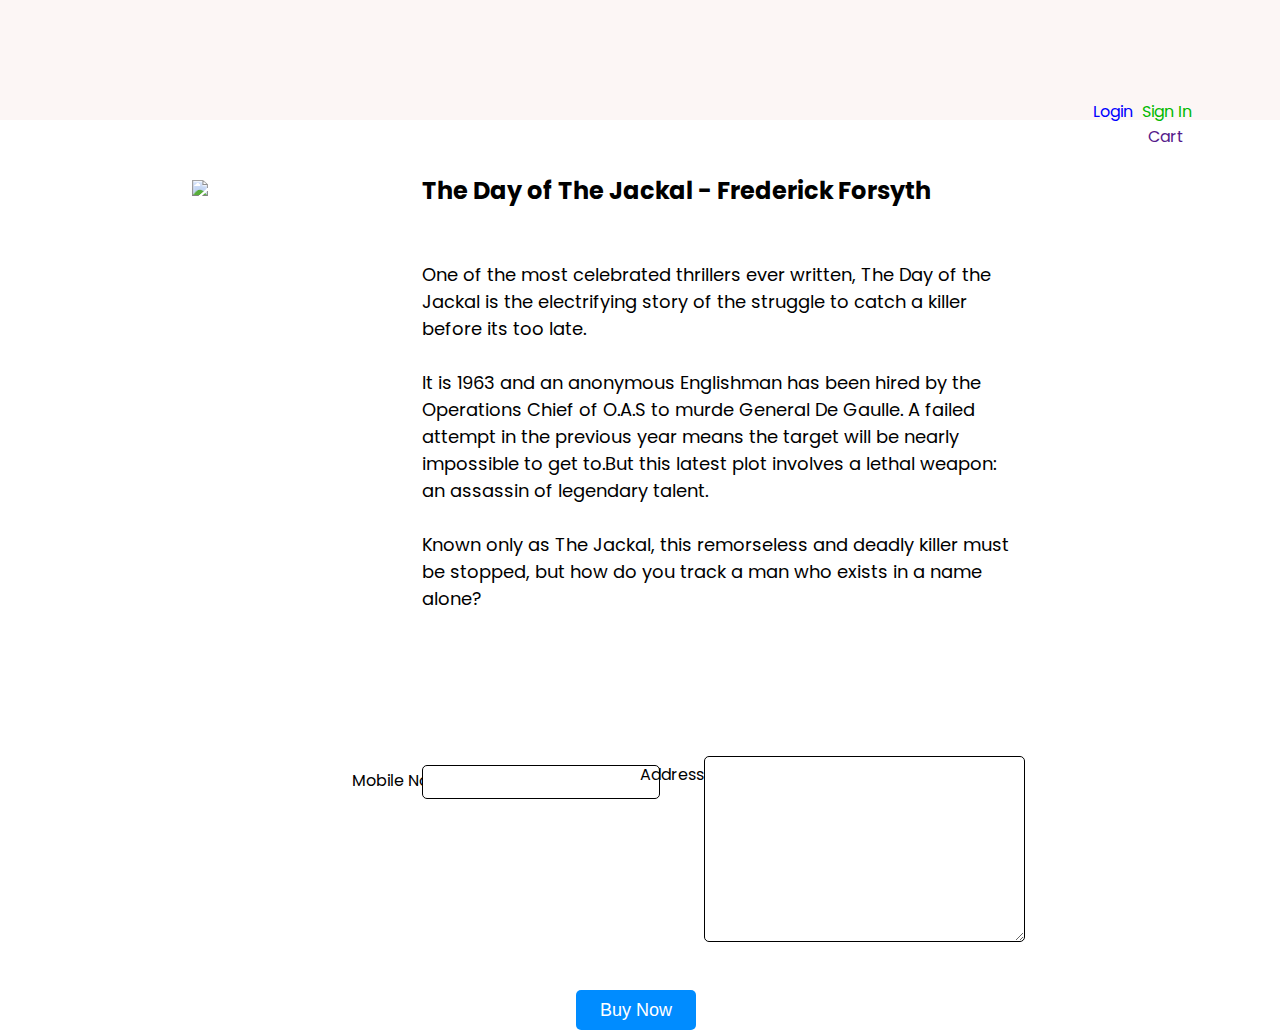
==== day of jackal.html @ 7d9711c2 "Add files via upload" ====
<!DOCTYPE html>
<html lang="en">
<head>
    <meta charset="UTF-8">
    <meta http-equiv="X-UA-Compatible" content="IE=edge">
    <meta name="viewport" content="width=device-width, initial-scale=1.0">
    <link href='https://fonts.googleapis.com/css?family=Poppins' rel='stylesheet'>
    <link rel="icon" href="images/favicon.jpg">
    <link rel="stylesheet" href="day of the jackal.css">
    <title>BookTown</title>
</head>
<body>
    <header>
        <a href="main.html"><img src="images/logo.png" alt=""></a>
        <div id="acc">
            <a href="" id="log">Login</a>
            <a href="" id="sig">Sign In</a>
            <a href="" id="cart">Cart</a>
            <img src="images/cart.png" alt="" id="cp">
        </div>
    </header>
    <section>
        <img src="images/the day of the jackal.jpg" id="dec">
        <h2>The Day of The Jackal - Frederick Forsyth</h2>
        <p>One of the most celebrated thrillers ever written, The Day of the Jackal is the electrifying story of the
            struggle to catch a killer before its too late. <br><br>
            It is 1963 and an anonymous Englishman has been hired by the Operations Chief of O.A.S to murde General De Gaulle.
            A failed attempt in the previous year means the target will be nearly impossible to get to.But this latest plot involves
            a lethal weapon: an assassin of legendary talent. <br><br>
            Known only as The Jackal, this remorseless and deadly killer must be stopped, but how do you track a man who exists in a name alone?  
        </p>
        <form action="main.html">
            <label for="mobile" id="mob">Mobile No :</label>
            <input type="text" name="mobile" id="mobin" required>
            <label for="add" id="ad">Address :</label>
            <textarea name="add" id="adin" cols="30" rows="10" required></textarea>
            <button id="but">Buy Now</button>
        </form>
    </section>
</body>
</html>
---- day of the jackal.css ----
body{
    margin: 0;
    padding: 0;
    font-family: "Poppins";
}
body::-webkit-scrollbar {
    width: 7px;               
}
body::-webkit-scrollbar-thumb {
    background-color: rgb(160, 160, 160); 
    border-radius: 20px;       
  }
header{
    height: 120px;
    background-color: #FCF6F5FF;
}
img{
    left: 50px;
    top: 25px;
    position: absolute;
}
#acc{
   position: absolute;
   left: 85%;
   top: 11%;
}
a{
    text-decoration: none;
    margin-left: 5px;
}
#log{
    color: blue;
}
#sig{
    color: rgb(1, 185, 1);
}
#cart{
    margin-left: 60px;
}
#cp{
    position: absolute;
    height: 20px;
    width: 20px;
    left: 102%;
    top: 11%;
}
#dec{
    position: absolute;
    top: 20%;
    left: 15%;
}
h2{
    position: absolute;
    left: 33%;
    top: 17%;
}
p{
    position: absolute;
    top: 27%;
    width: 600px;
    left: 33%;
    font-size: large;
}
#mobin{
    position: absolute;
    left: 33%;
    top: 85%;
    border: solid 1px black;
    border-radius: 5px;
    height: 30px;
    font-size: large;
}
#mob{
    position: absolute;
    left: 27.5%;
    top: 85.3%;
}
#ad{
    position: absolute;
    left: 50%;
    top: 84.7%;
}
#adin{
    position: absolute;
    left: 55%;
    top: 84%;
    border: solid 1px black;
    border-radius: 5px;
    font-size: large;
}
#but{
    position: absolute;
    left: 45%;
    top: 110%;
    border: none;
    height: 40px;
    width: 120px;
    font-size: large;
    border-radius: 5px;
    background-color: rgb(0, 140, 255);
    cursor: pointer;
    color: rgb(255, 255, 255);
}
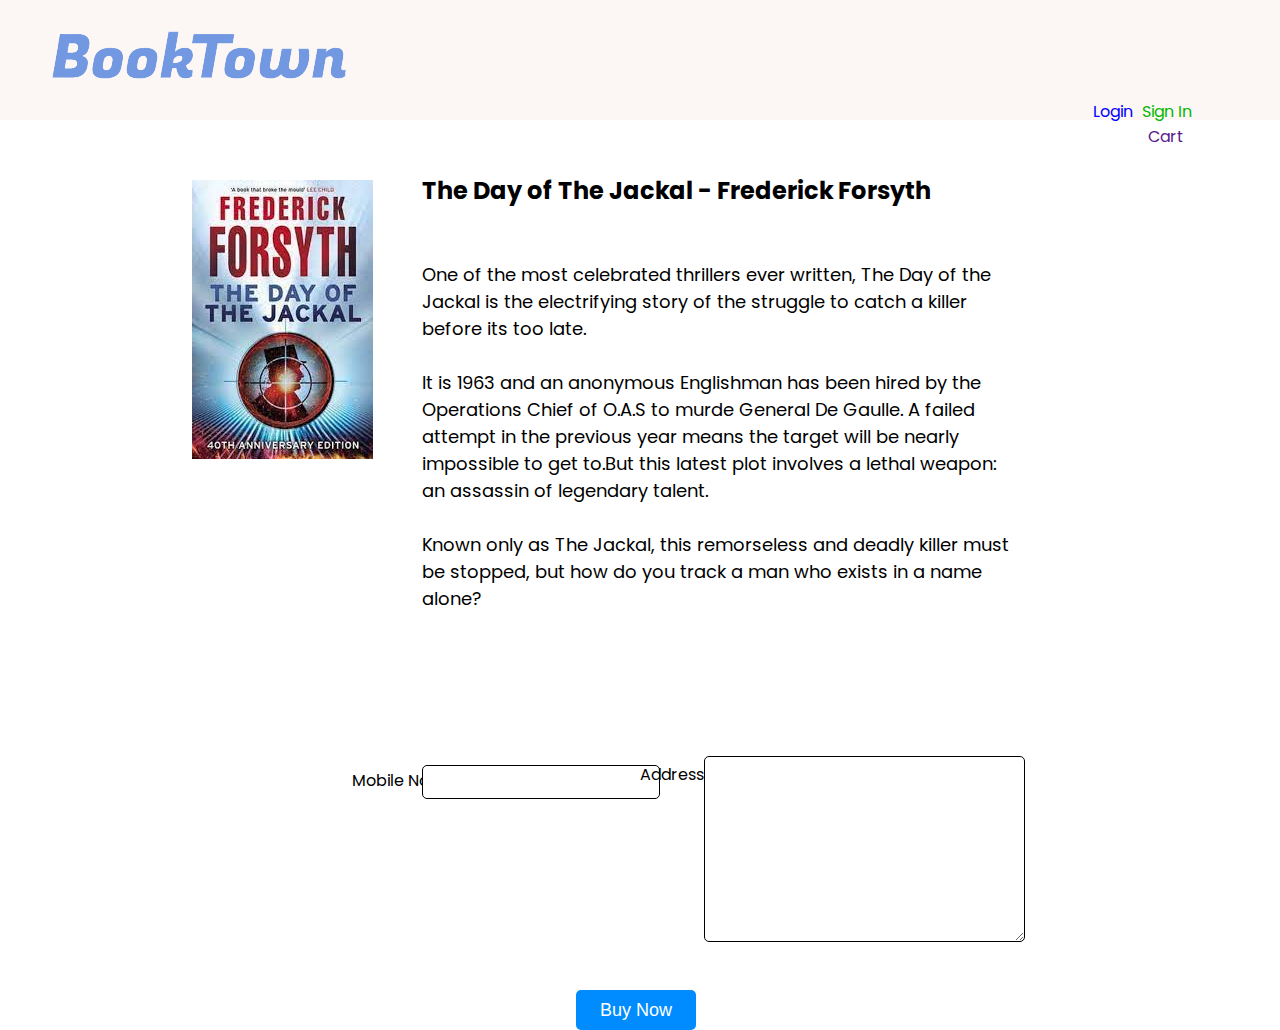
==== commit d79121f6: "Add files via upload" ====
--- a/day of jackal.html
+++ b/day of jackal.html
@@ -29,7 +29,7 @@
             a lethal weapon: an assassin of legendary talent. <br><br>
             Known only as The Jackal, this remorseless and deadly killer must be stopped, but how do you track a man who exists in a name alone?  
         </p>
-        <form action="main.html">
+        <form action="index.html">
             <label for="mobile" id="mob">Mobile No :</label>
             <input type="text" name="mobile" id="mobin" required>
             <label for="add" id="ad">Address :</label>
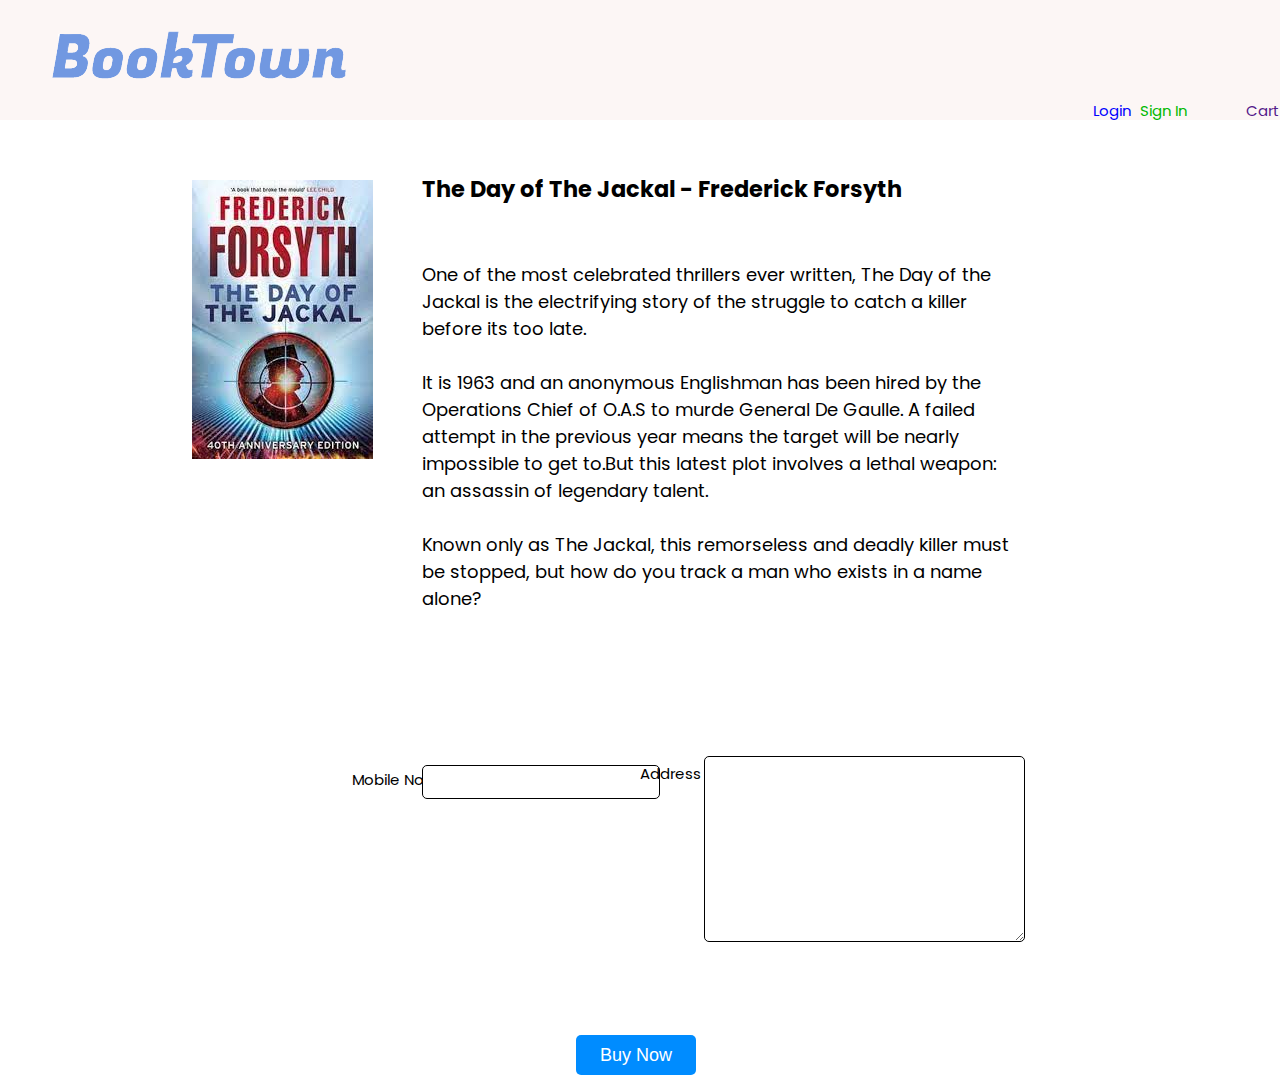
==== commit aaf397b3: "Add files via upload" ====
--- a/day of jackal.html
+++ b/day of jackal.html
@@ -11,7 +11,7 @@
 </head>
 <body>
     <header>
-        <a href="main.html"><img src="images/logo.png" alt=""></a>
+        <a href="index.html"><img src="images/logo.png" alt=""></a>
         <div id="acc">
             <a href="" id="log">Login</a>
             <a href="" id="sig">Sign In</a>
--- a/day of the jackal.css
+++ b/day of the jackal.css
@@ -2,6 +2,7 @@
     margin: 0;
     padding: 0;
     font-family: "Poppins";
+    font-size: 15px;
 }
 body::-webkit-scrollbar {
     width: 7px;               
@@ -35,7 +36,7 @@
     color: rgb(1, 185, 1);
 }
 #cart{
-    margin-left: 60px;
+    margin-left: 55px;
 }
 #cp{
     position: absolute;
@@ -91,7 +92,7 @@
 #but{
     position: absolute;
     left: 45%;
-    top: 110%;
+    top: 115%;
     border: none;
     height: 40px;
     width: 120px;
